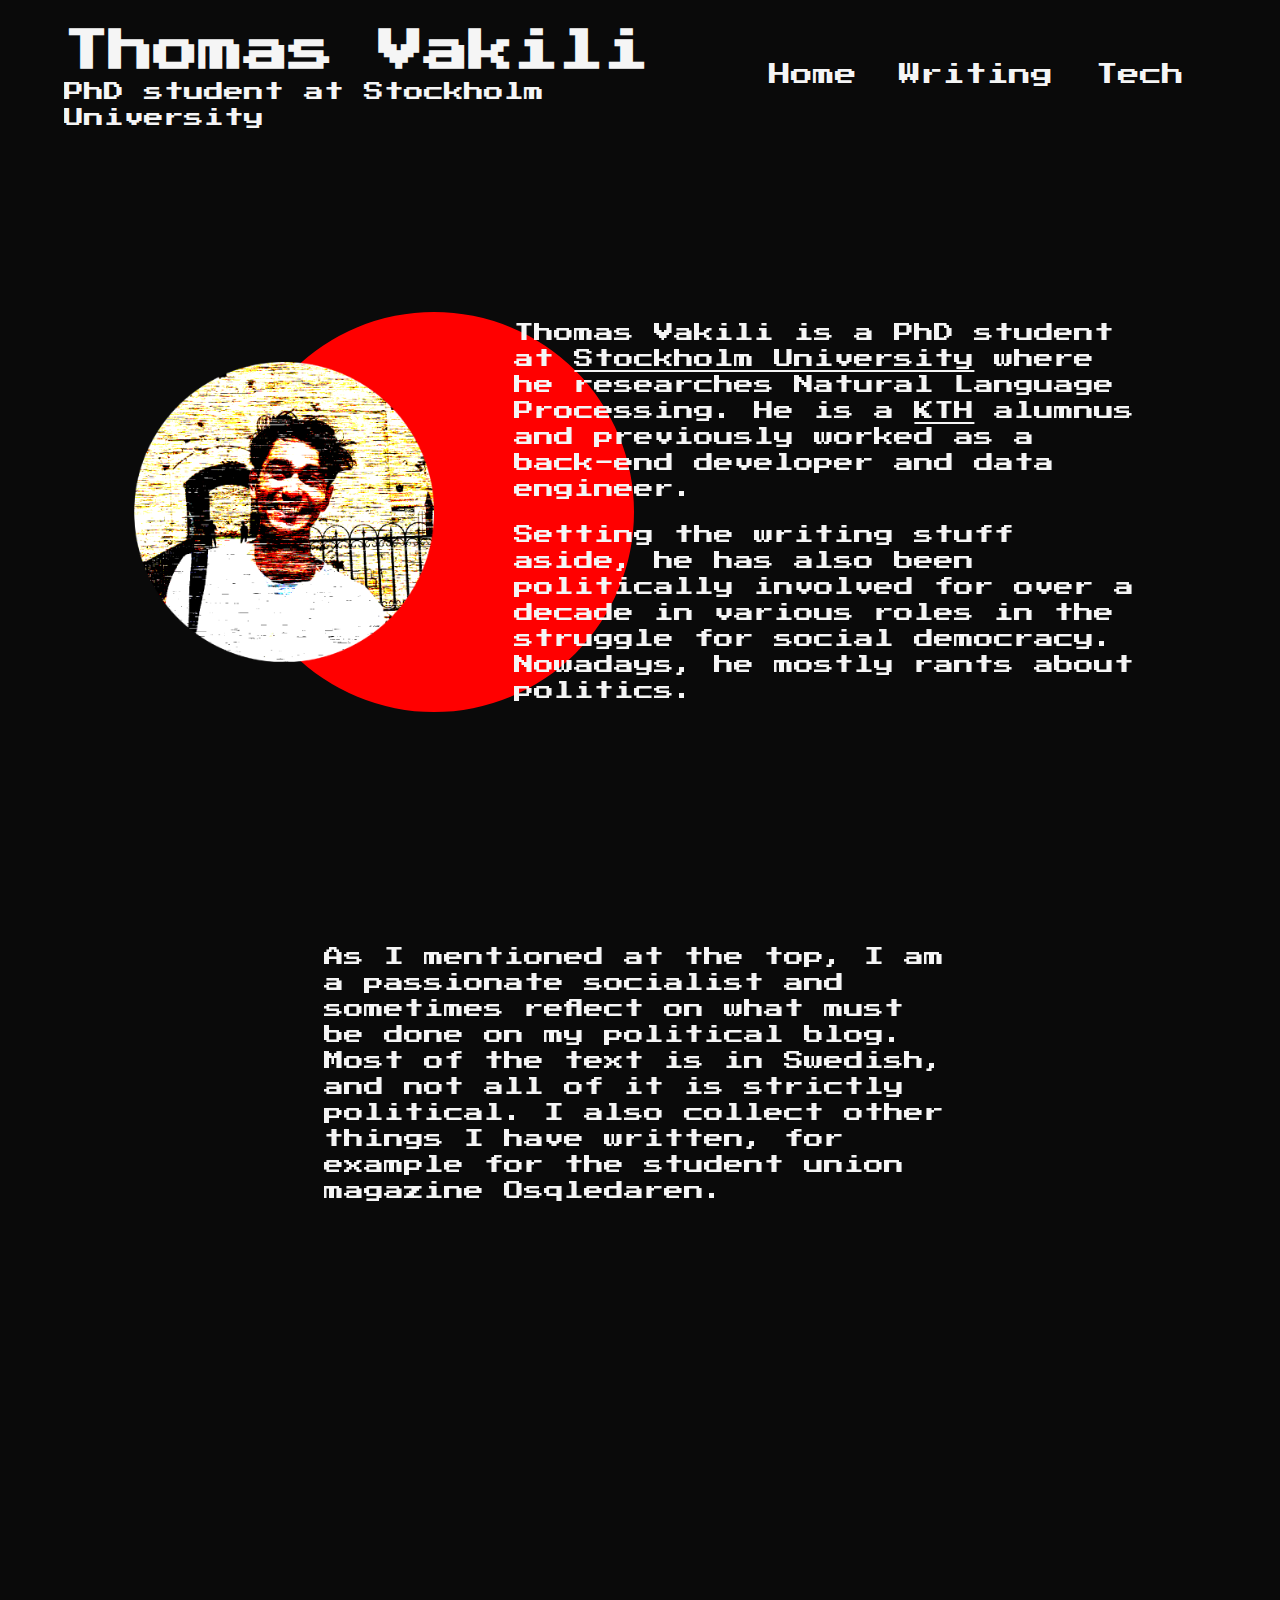
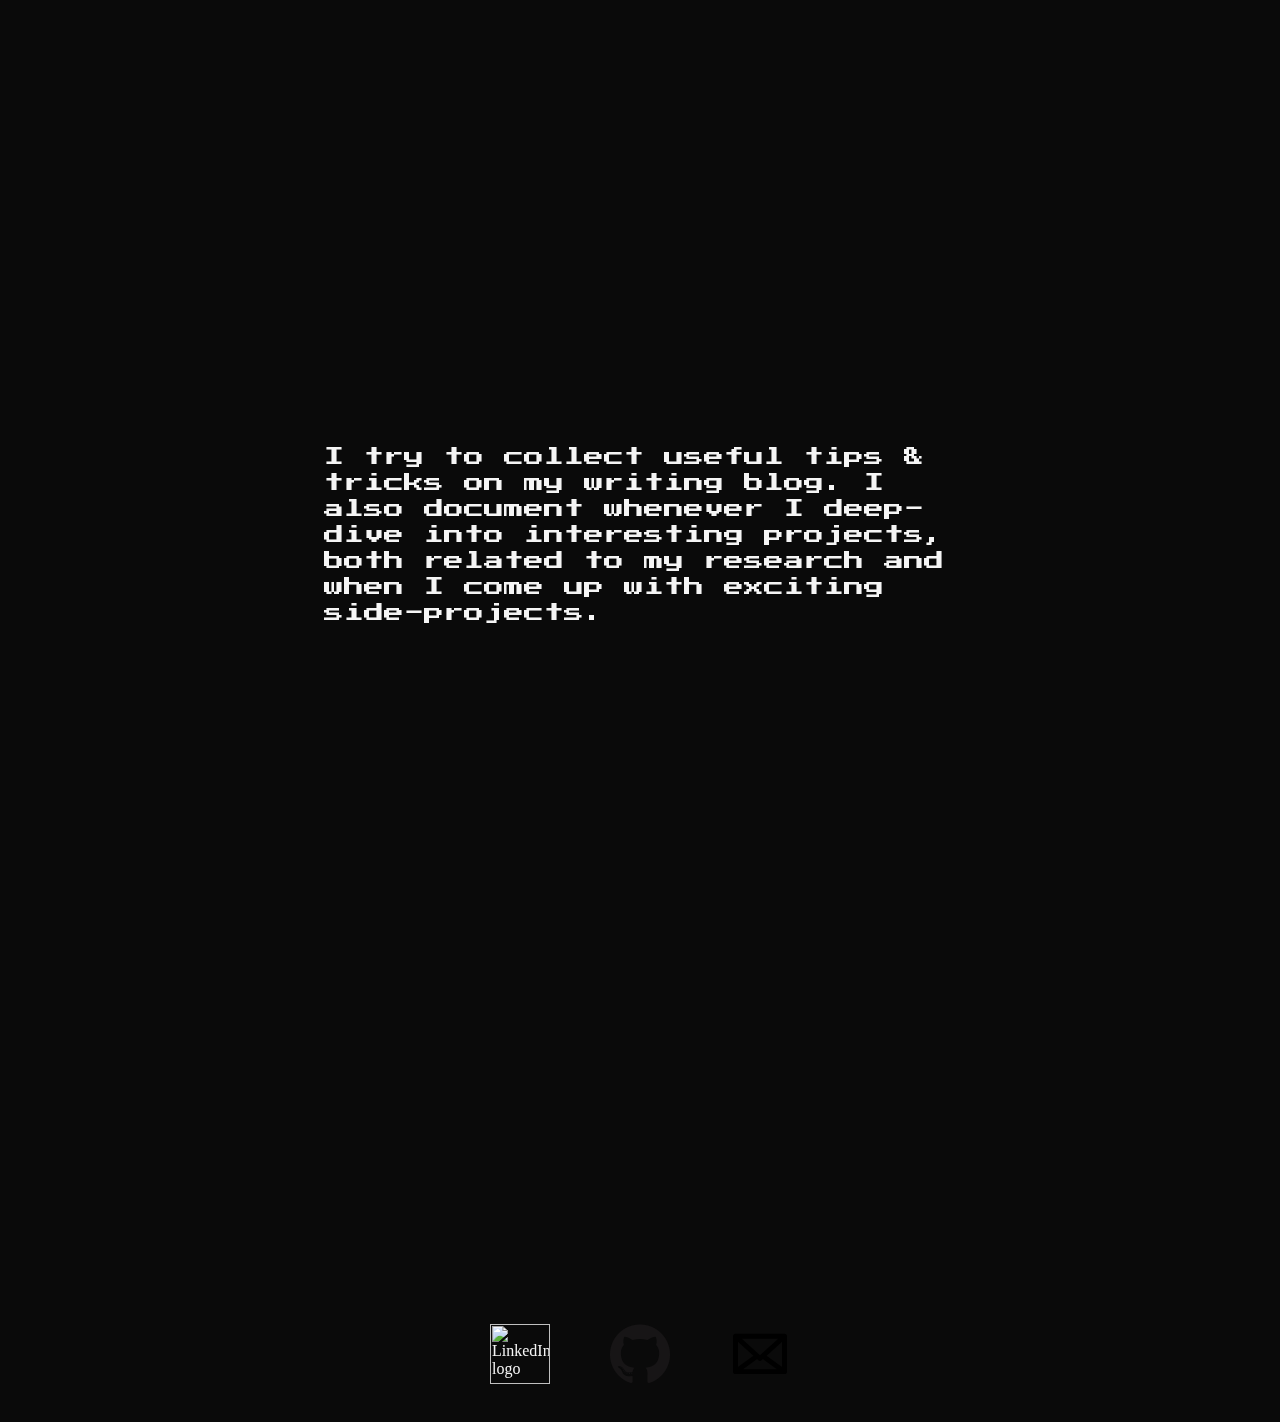
==== index.html @ 5042c974 "Fix texts and scale circle animation" ====
<html>
    <head>
        <link rel="stylesheet" href="style.css" />
        <title>Thomas Vakili - PhD student at Stockholm University</title>
        <meta name="viewport" content="width=550" />
        <script>
            const triangleCircleDelay = 0.5;

            const getRadius = () => {
                const anySection = document.getElementById('writing');
                return Math.min(anySection.offsetLeft, 200);
            }

            const animateHeader = () => {
                const title = document.getElementById('title');
                const [navList] = document.getElementsByTagName('ol');

                if (window.innerWidth < 1200) {
                    // Don't animate when screen is narrow
                    title.style = '';
                    navList.style = '';
                    Array.from(navList.getElementsByTagName('li')).map( li => {
                        li.style.padding = '';
                    });
                    return;
                }

                title.style.marginLeft = `${-Math.min(window.pageYOffset * 0.5, 100)}vw`;
                title.style.opacity = Math.max(0, 1 - window.pageYOffset/50);
                navList.style.marginLeft = `${-Math.min(window.pageYOffset * 0.5, 55)}vw`;

                Array.from(navList.getElementsByTagName('li')).map( li => {
                    li.style.padding = `${Math.min(window.pageYOffset, 2)}vw`;
                });
            }

            const setActiveSection = () => {
                const [introduction, writing, tech, ..._] = document.getElementsByTagName('section');
                const [homeCursor, writingCursor, techCursor, ...__] = document.getElementsByTagName('span');

                if (tech.offsetTop < window.pageYOffset + 200) {
                    homeCursor.className = '';
                    writingCursor.className = '';
                    techCursor.className = 'terminal';
                } else if (writing.offsetTop < window.pageYOffset + 200) {
                    homeCursor.className = '';
                    writingCursor.className = 'terminal';
                    techCursor.className = '';
                } else {
                    homeCursor.className = 'terminal';
                    writingCursor.className = '';
                    techCursor.className = '';
                }
            }

            const drawCircle = (ctx, startX, startY, radius, color) => {
                ctx.beginPath();
                ctx.moveTo(startX, startY - radius);
                ctx.fillStyle = color;
                ctx.arc(startX, startY, radius, 0, Math.PI * 2, true); // Outer circle
                ctx.fill();

            }

            const drawTriangle = (ctx, scale, pointX, pointY, color) => {
                ctx.beginPath();
                ctx.fillStyle = color;
                ctx.moveTo(pointX, pointY);
                ctx.lineTo(pointX - 270 * scale, pointY - 200 * scale);
                ctx.lineTo(pointX - 335 * scale, pointY - 90 * scale);
                ctx.lineTo(pointX, pointY);
                ctx.fill();
            }

            const calculateCoefficient = () => {
                const headerOffset = document.getElementById('home').offsetHeight;

                const yOffset = window.pageYOffset;
                const hero = document.getElementById('hero');
                const firstHeading = document.getElementById('writing');

                return yOffset/(hero.offsetTop + hero.offsetHeight - headerOffset);
            }

            const stickySections = () => {
                const [header] = document.getElementsByTagName('header');
                const [writing, tech] = document.getElementsByClassName('sticky');

                const vhScaleDivisor = document.documentElement.clientHeight / 100;

                const headerHeight = header.offsetHeight / vhScaleDivisor;
                
                const writingHeight = writing.offsetHeight / vhScaleDivisor;
                const writingOffset = 50 - writingHeight - headerHeight - 5;

                const techHeight = tech.offsetHeight / vhScaleDivisor;
                const techOffset = 50 - techHeight - headerHeight - 5;

                const writingBottom = (writing.offsetTop + writing.offsetHeight - writing.style.paddingBottom);
                const distance = writingBottom - tech.offsetTop;

                writing.style.top = `${writingOffset}vh`;
                tech.style.top = `${techOffset}vh`;
            }

            const drawPiercingTriangle = (ctx) => {
                const coefficient = calculateCoefficient();

                const radius = getRadius();

                const maxX = window.innerWidth - radius;
                const maxY = window.innerHeight - radius;

                // startX and startY could be set to something more linearly appropriate
                const picture = document.getElementById("hero").firstElementChild;
                const startX = -picture.x;
                const startY = -picture.y;

                const xDistanceToMax = maxX - startX;
                const x = Math.min(startX + xDistanceToMax * coefficient, maxX);

                const yDistanceToMax = maxY - startY;
                const y = Math.min(startY + yDistanceToMax * coefficient, maxY);

                const colorCoefficient = Math.max(0, coefficient - 1 - triangleCircleDelay) * 5;
                const color = 255 * Math.min(colorCoefficient, 1);

                drawTriangle(ctx, radius/200, x, y, 'rgb(255, ' + color + ', ' + color + ')');
            }

            const drawMainCircle = (ctx) => {
                const coefficient = calculateCoefficient();

                const radius = getRadius();

                const maxX = window.innerWidth - radius;
                const maxY = window.innerHeight - radius;

                const picture = document.getElementById("hero").firstElementChild;

                const startX = picture.x + 300;
                const xDistanceToMax = maxX - startX;
                const x = Math.min(startX + xDistanceToMax * coefficient, maxX);

                const startY = picture.y + 150;
                const yDistanceToMax = maxY - startY;
                const y = Math.min(startY + yDistanceToMax * coefficient, maxY);

                const color = 255 * (coefficient);

                const radiusCoefficient = Math.pow(Math.max(coefficient - triangleCircleDelay, 1), 5); 
                const scaledRadius = Math.min(
                    radius * radiusCoefficient,
                    window.innerHeight * 2
                );

                drawCircle(ctx, x, y, scaledRadius, 'rgb(255, ' + color + ', ' + color + ')');
            }

            const updateColors = () => {
                const coefficient = calculateCoefficient();
                const colorCoefficient = 10 * Math.pow(Math.max(coefficient - triangleCircleDelay, 1), 10); 
                
                const colorShift = Math.min(255 - colorCoefficient, 255);

                const backgroundColor = `rgb(${255 - colorShift}, ${255 - colorShift}, ${255 - colorShift})`;
                const textColor = `rgb(${colorShift}, ${colorShift}, ${colorShift})`;

                const body = document.getElementsByTagName('body')[0];
                body.style.color = textColor;
                body.style.backgroundColor = backgroundColor;

                const header = document.getElementsByTagName('header')[0];
                header.style.backgroundColor = backgroundColor;
            }

            const draw = () => {
                var canvas = document.getElementById("background");
                var ctx = canvas.getContext("2d");
                ctx.canvas.width  = window.innerWidth;
                ctx.canvas.height = window.innerHeight;

                window.requestAnimationFrame((_) => {
                    drawMainCircle(ctx);
                    drawPiercingTriangle(ctx);
                    updateColors();
                    stickySections();
                    setActiveSection();
                    animateHeader();
                });
            }

            document.addEventListener('DOMContentLoaded', (e) => draw() );
            document.addEventListener('scroll', (e) => draw() );
            window.addEventListener('resize', (e) => draw() );
        </script>
    </head>
    <body>
        <canvas id="background"></canvas>
        <header id="home">
            <div id="title">
                <a href="#hero">
                <h1 class="title">
                    Thomas Vakili
                </h1>
                <p id="byline">PhD student at Stockholm University</p>
                </a>
            </div>
            <nav>
            <ol>
                <li><a href="#hero">Home<span>_</span></a></li>
                <li><a href="#writing">Writing<span>_</span></a></li>
                <li><a href="#tech">Tech<span>_</span></a></li>
            </ol>
            </nav>
        </header>
        <div id="hero">
            <img src="images/thomas.png" alt="Picture of Thomas at the Bendery Fortress."/>
            <section id="introduction">
            <p>Thomas Vakili is a PhD student at <a target="_blank" href="https://www.su.se/english/">Stockholm University</a> where he researches Natural Language Processing. He is a <a target="_blank" href="https://kth.se">KTH</a> alumnus and previously worked as a back-end developer and data engineer.</p>
            <p>Setting the writing stuff aside, he has also been politically involved for over a decade in various roles in the struggle for social democracy. Nowadays, he mostly rants about politics.</p>
            </section>
        </div>
        <section id="writing">
            <div class="sticky">
            <p>As I mentioned at the top, I am a passionate socialist and sometimes reflect on what must be done on my political blog. Most of the text is in Swedish, and not all of it is strictly political. I also collect other things I have written, for example for the student union magazine Osqledaren.</p>
            </div>
        </section>
        <section id="tech">
            <div class="sticky">
            <p>I try to collect useful tips & tricks on my writing blog. I also document whenever I deep-dive into interesting projects, both related to my research and when I come up with exciting side-projects.</p>
            </div>
        </section>
        <section id="links">
            <a target="_blank" href="https://www.linkedin.com/in/thomasvakili/">
            <img src="https://content.linkedin.com/content/dam/me/brand/en-us/brand-home/logos/In-Blue-Logo.png.original.png" alt="LinkedIn logo" />
            </a>
            <a target="_blank" href="https://github.com/Touzen">
            <img src="images/github.png" alt="GitHub mark" />
            </a>
            <a href="mailto:thomas.vakili@dsv.su.se">
            <img src="images/email.svg" alt="Email icon" />
            </a>
        </section>
    </body>
</html>
---- style.css ----
@import url('https://fonts.googleapis.com/css2?family=Press+Start+2P&display=swap');

canvas#background {
    position: fixed;
    z-index: -1;
}

h1, h2 {
    font-family: 'Press Start 2P', serif;
}

h1.title {
    font-size: 45px;
    font-weight: 900;
    margin-bottom: 0;
}

h1.section-title {
    font-size: 40px;
    font-weight: 900;
}

p {
    font-family: 'Press Start 2P', sans-serif;
    font-size: 20px;
    font-weight: 300;
    line-height: 1.3em;
}

p.byline {
    font-size: 20px;
    font-weight: 300;
}

h3 {
    font-family: 'Lato', sans-serif;
    font-size: 24px;
    font-weight: 400;
    margin-bottom: 2px;
}

h3 + p {
    margin-top: 0;
}

h1.title + #byline {
    margin-top: 5px;
}

span {
    opacity: 0;
}

h2.publication-type {
    font-size: 36px;
    font-weight: 700;
}

a {
    color: inherit;
}

nav ol {
    list-style-type: none;
    padding-left: 0;
    display: flex;
    justify-content: space-around;
    width: 100%;
}

nav ol li {
    display: inline-block;
    font-family: 'Press Start 2P';
    font-size: 22px;
}

#title a,
nav a {
    text-decoration: none;
}

nav a {
    text-decoration: underline 0.15em rgba(0, 0, 0, 0);
    text-underline-offset: 0.2em;
    transition: text-decoration-color 300ms, text-underline-offset 300ms;
}

nav a:hover {
    text-decoration-color: #ff2f2f;
    text-underline-offset: 0.4em;
}

body {
    margin-top: 0;
    display: flex;
    flex-direction: column;
    align-items: center;
    background-color: #0f0202;
    color: #fff;
}

#hero section {
    padding-top: 0;
}

section {
    width: 50%;
}

#writing,
#tech {
    padding-top: 200px;
    height: 100vh;
}

section#introduction {
    width: 75%;
    margin: 0;
}

h1.section-title {
    text-align: center;
    margin-bottom: 50px;
}

header {
    z-index: 1;
    position: fixed;
    background-color: #0f0202;
    display: flex;
    flex-direction: row;
    align-items: center;
    justify-content: space-between;
    width: 90%;
    height: 150px;
}

html {
  scroll-padding-top: 150px;
}

header + * {
    margin-top: 300px;
}

header nav {
    width: 40%;
    display: flex;
    justify-content: center;
}

div#hero {
    display: flex;
    flex-direction: row;
    align-items: center;
    width: 80%;
}

#hero img {
    max-height: 300px;
    margin-right: 5em;
}

section#links {
    display: flex;
    flex-direction: row;
    justify-content: center;
    width: 30%;
}

#links img {
    height: 60px;
    width: 60px;
    padding: 0 30px 30px;
}

section#hero {
    width: 75%;
    margin-left: auto;
}

.sticky {
    position: sticky;
}

.terminal {
    animation: blink 1s infinite step-end;
}

@keyframes blink {
    from, to { opacity: 0; }
    
    50% {opacity: 1;}
}

@media screen and (max-width: 1200px) {
    h1.title {
        margin-top: 0;
    }

    #byline {
        display: none;
    }

    header nav {
        width: 80%;
    }

    section {
        width: 60%;
    }
}

@media screen and (max-width: 1000px) {
    header {
        flex-direction: column;
        justify-content: center;
    }

    header nav {
        width: 100%;
    }

    h1.title {
        padding-top: 8px;
    }

    div#hero {
        flex-direction: column;
        width: 100%;
    }

    #hero img {
        margin-right: 0;
    }

    #hero #introduction {
        margin-left: 0;
    }

    section {
        width: 75%;
    }
}

@media screen and (max-width: 700px) {
    #hero #introduction,
    section {
        width: 90%;
        margin-top: 0;
    }
}

@media screen and (max-width: 550px) {
    nav ol li {
        font-size: 24px;
    }

    header {
        height: 120px;
    }

    header + * {
        margin-top: 150px;
    }

    h1.title {
        font-size: 32px;
    }
}
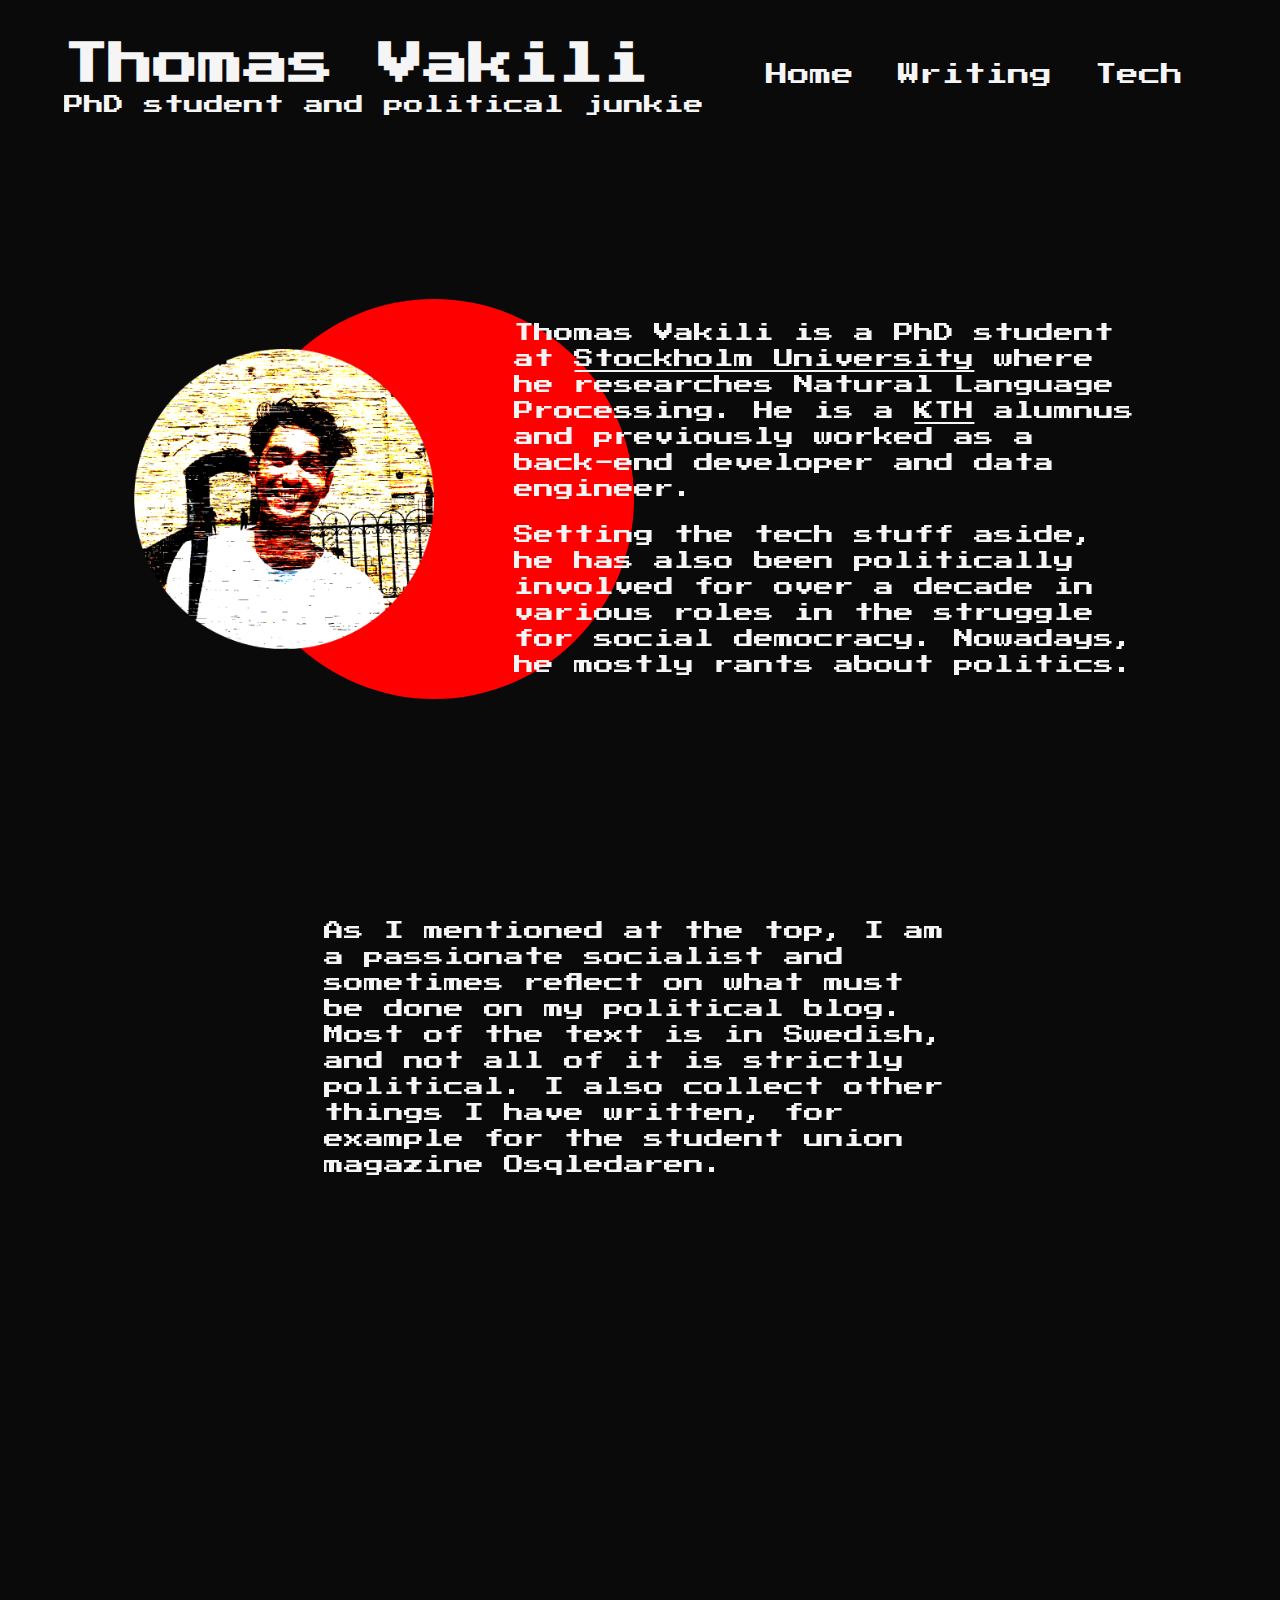
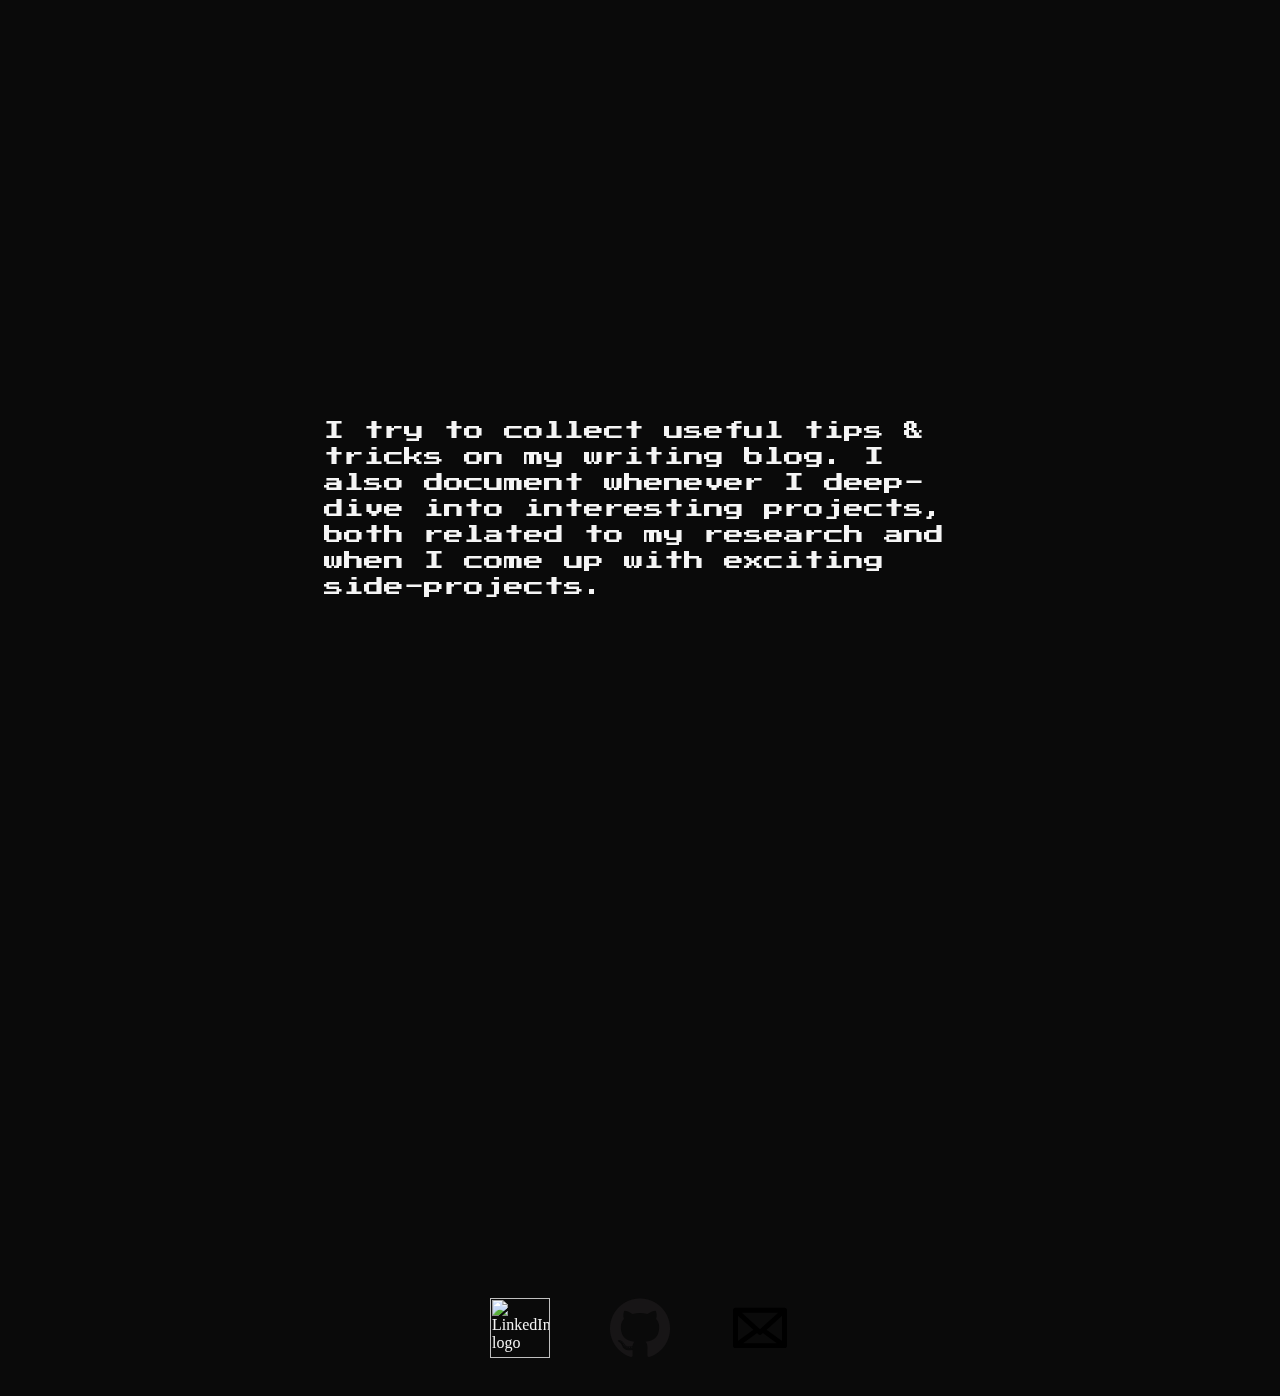
==== commit f9938fcb: "Fix text tuff" ====
--- a/index.html
+++ b/index.html
@@ -203,7 +203,7 @@
                 <h1 class="title">
                     Thomas Vakili
                 </h1>
-                <p id="byline">PhD student at Stockholm University</p>
+                <p id="byline">PhD student and political junkie</p>
                 </a>
             </div>
             <nav>
@@ -218,7 +218,7 @@
             <img src="images/thomas.png" alt="Picture of Thomas at the Bendery Fortress."/>
             <section id="introduction">
             <p>Thomas Vakili is a PhD student at <a target="_blank" href="https://www.su.se/english/">Stockholm University</a> where he researches Natural Language Processing. He is a <a target="_blank" href="https://kth.se">KTH</a> alumnus and previously worked as a back-end developer and data engineer.</p>
-            <p>Setting the writing stuff aside, he has also been politically involved for over a decade in various roles in the struggle for social democracy. Nowadays, he mostly rants about politics.</p>
+            <p>Setting the tech stuff aside, he has also been politically involved for over a decade in various roles in the struggle for social democracy. Nowadays, he mostly rants about politics.</p>
             </section>
         </div>
         <section id="writing">
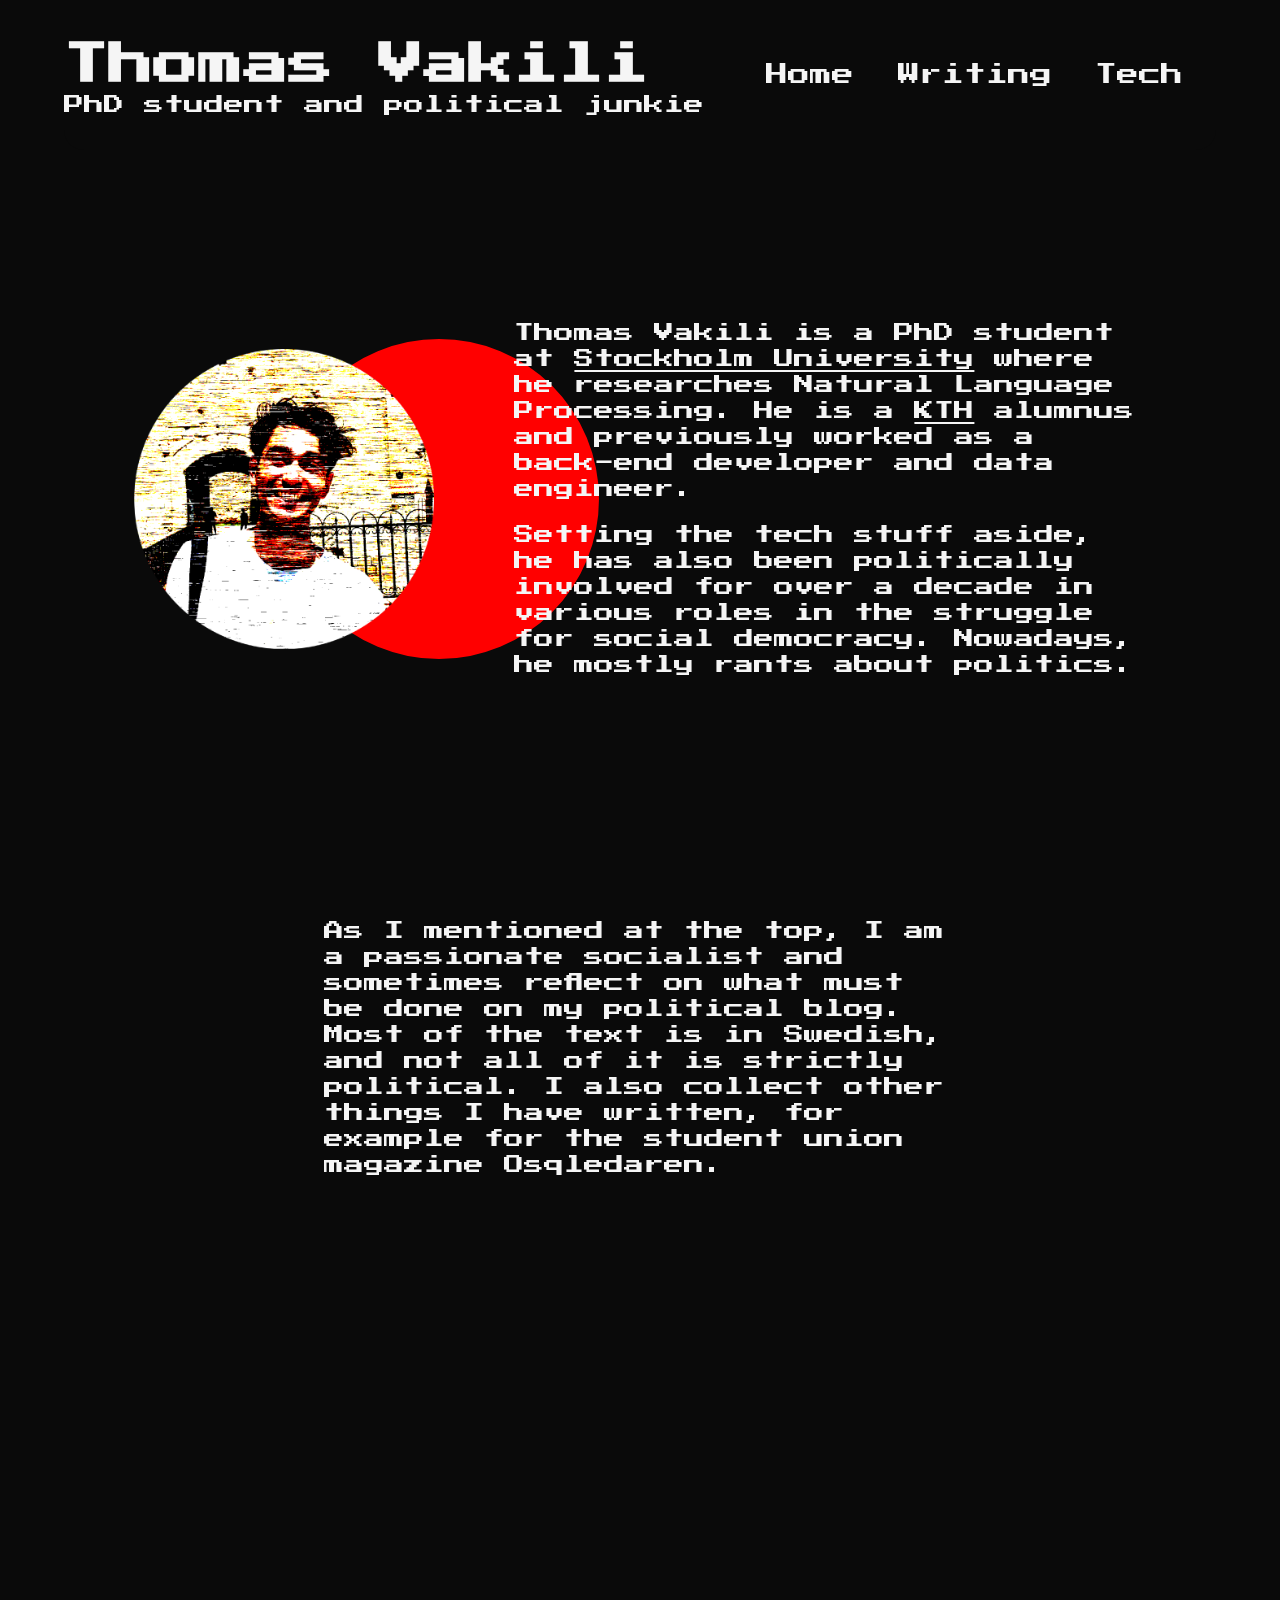
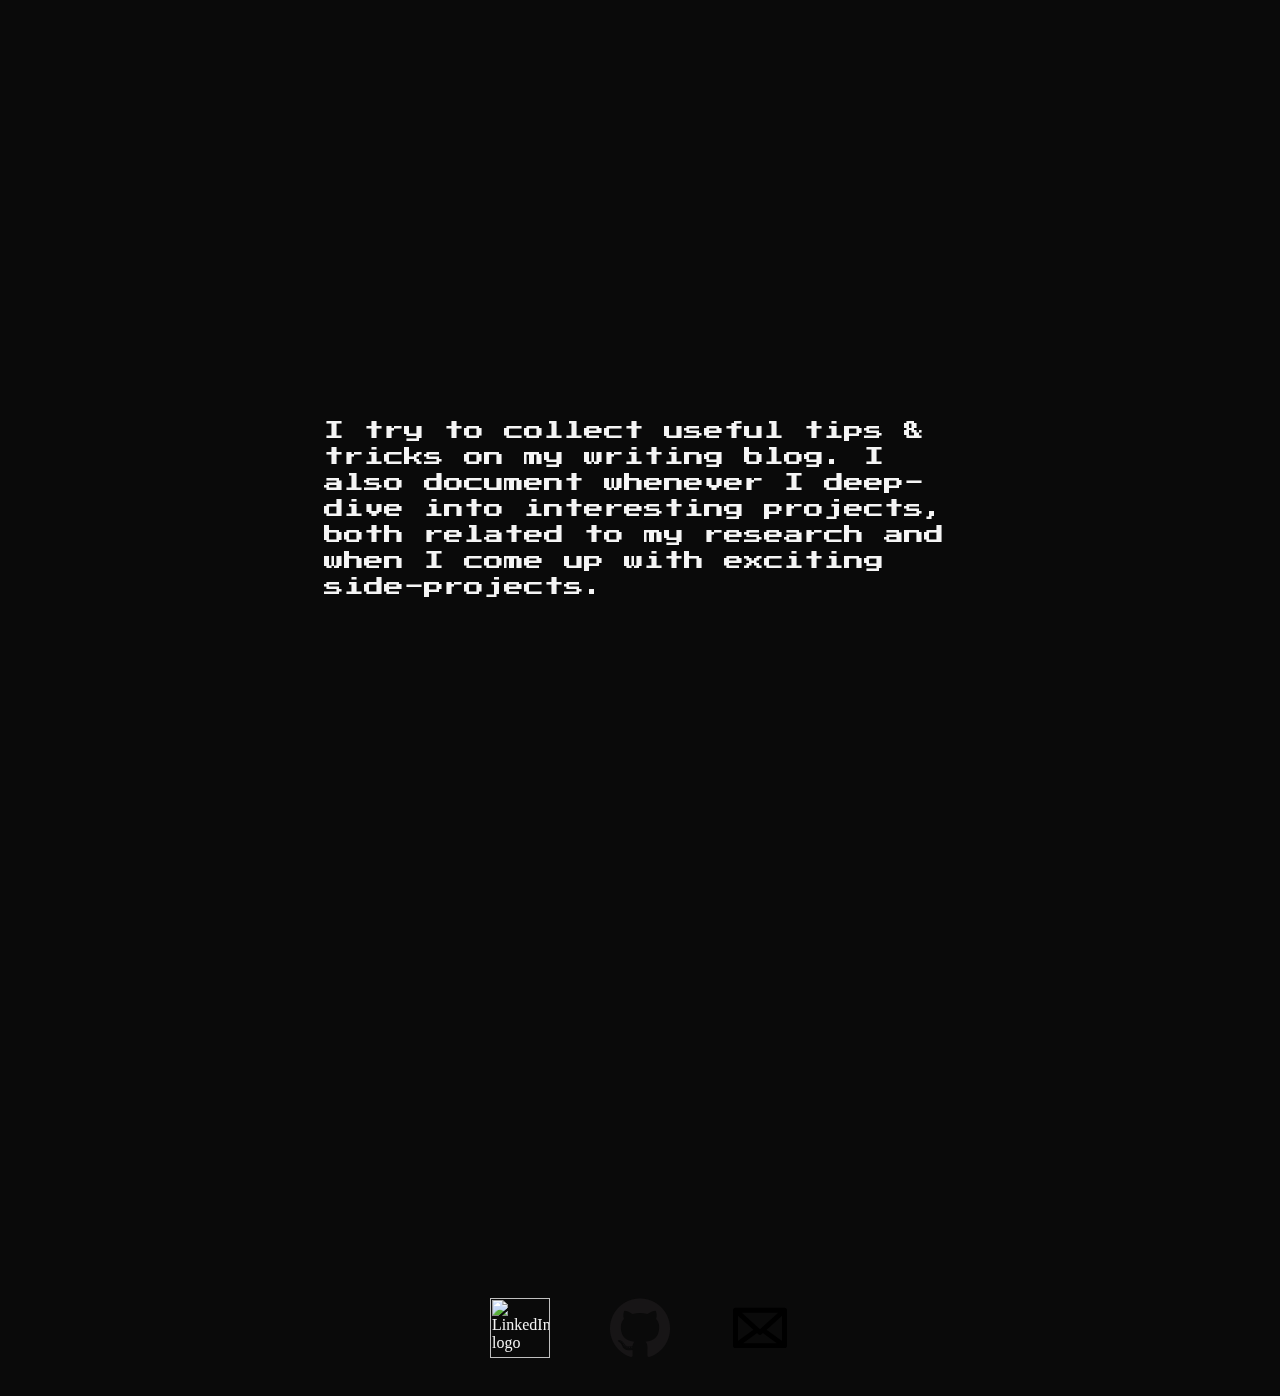
==== commit 63eaff8b: "Add last animation and improve scaling" ====
--- a/index.html
+++ b/index.html
@@ -7,8 +7,13 @@
             const triangleCircleDelay = 0.5;
 
             const getRadius = () => {
-                const anySection = document.getElementById('writing');
-                return Math.min(anySection.offsetLeft, 200);
+                const writingText = document.getElementById('writing').children[0].children[0];
+                const distanceToTop =  (window.innerHeight - writingText.offsetHeight) / 2;
+                if (window.innerWidth <= 550) {
+                    return Math.min(distanceToTop/3, 200);
+                } else {
+                    return Math.min(distanceToTop/2, 200);
+                }
             }
 
             const animateHeader = () => {
@@ -138,11 +143,13 @@
 
                 const picture = document.getElementById("hero").firstElementChild;
 
-                const startX = picture.x + 300;
+                const rightShift = window.innerWidth < 1200 ? 150 : 300;
+                const startX = picture.x + 5 + rightShift;  // Really unclear why the extra 5 are needed
                 const xDistanceToMax = maxX - startX;
                 const x = Math.min(startX + xDistanceToMax * coefficient, maxX);
 
-                const startY = picture.y + 150;
+                const downShift = window.innerWidth < 1200 ? 225 : 150;
+                const startY = picture.y + downShift;
                 const yDistanceToMax = maxY - startY;
                 const y = Math.min(startY + yDistanceToMax * coefficient, maxY);
 
@@ -157,6 +164,74 @@
                 drawCircle(ctx, x, y, scaledRadius, 'rgb(255, ' + color + ', ' + color + ')');
             }
 
+            const calculateBottomCircleRadius = () => {
+                const techText = document.getElementById('tech').children[0].children[0];
+                return Math.min(
+                    window.innerWidth/8,
+                    (window.innerWidth - techText.offsetWidth) / 3,
+                    (window.innerHeight - techText.offsetHeight) / 2
+                );
+            }
+
+            const drawBottomCircles = (ctx) => {
+                const radius = calculateBottomCircleRadius();
+                const nCircles = Math.ceil(window.innerWidth/radius);
+                const y = window.innerHeight;
+                const baseXs = [...Array(nCircles).keys()]
+                    .map(idx => 1.5 * idx * radius);
+                
+                
+                const distanceToBottom = Math.max(
+                    document.body.offsetHeight - window.pageYOffset - window.innerHeight,
+                    0
+                );
+                const coordinatesBottom = baseXs.map( baseX => {
+                    const x = baseX + Math.pow(distanceToBottom/20, 2);
+                    return [x, y];
+                });
+                const coordinatesTop = baseXs.map( baseX => {
+                    const x = baseX - Math.pow(distanceToBottom/20, 2);
+                    return [x, 0];
+                });
+
+                coordinatesBottom.forEach(([x, y]) => 
+                    drawCircle(ctx, x, y, radius, 'rgb(255, 0, 0')
+                );
+                coordinatesTop.forEach(([x, y]) => 
+                    drawCircle(ctx, x, y, radius, 'rgb(255, 0, 0')
+                );
+            }
+
+            const drawSideCircles = (ctx) => {
+                const radius = calculateBottomCircleRadius();
+                const nCircles = Math.ceil(window.innerHeight/radius);
+
+                const x = window.innerWidth;
+                const baseYs = [...Array(nCircles).keys()]
+                    .map(idx => 1.5 * idx * radius);
+                
+                
+                const distanceToBottom = Math.max(
+                    document.body.offsetHeight - window.pageYOffset - window.innerHeight,
+                    0
+                );
+                const coordinatesRight = baseYs.map( baseY => {
+                    const y = baseY - Math.pow(distanceToBottom/20, 2);
+                    return [x, y];
+                });
+                const coordinatesLeft = baseYs.map( baseY => {
+                    const y = baseY + Math.pow(distanceToBottom/20, 2);
+                    return [0, y];
+                });
+
+                coordinatesRight.forEach(([x, y]) => 
+                    drawCircle(ctx, x, y, radius, 'rgb(255, 0, 0')
+                );
+                coordinatesLeft.forEach(([x, y]) => 
+                    drawCircle(ctx, x, y, radius, 'rgb(255, 0, 0')
+                );
+            }
+
             const updateColors = () => {
                 const coefficient = calculateCoefficient();
                 const colorCoefficient = 10 * Math.pow(Math.max(coefficient - triangleCircleDelay, 1), 10); 
@@ -164,6 +239,7 @@
                 const colorShift = Math.min(255 - colorCoefficient, 255);
 
                 const backgroundColor = `rgb(${255 - colorShift}, ${255 - colorShift}, ${255 - colorShift})`;
+                const backgroundColorTransparent = `rgba(${255 - colorShift}, ${255 - colorShift}, ${255 - colorShift}, 0.9)`;
                 const textColor = `rgb(${colorShift}, ${colorShift}, ${colorShift})`;
 
                 const body = document.getElementsByTagName('body')[0];
@@ -171,7 +247,7 @@
                 body.style.backgroundColor = backgroundColor;
 
                 const header = document.getElementsByTagName('header')[0];
-                header.style.backgroundColor = backgroundColor;
+                header.style.backgroundColor = backgroundColorTransparent;
             }
 
             const draw = () => {
@@ -183,6 +259,8 @@
                 window.requestAnimationFrame((_) => {
                     drawMainCircle(ctx);
                     drawPiercingTriangle(ctx);
+                    drawBottomCircles(ctx);
+                    drawSideCircles(ctx);
                     updateColors();
                     stickySections();
                     setActiveSection();
--- a/style.css
+++ b/style.css
@@ -133,6 +133,7 @@
     justify-content: space-between;
     width: 90%;
     height: 150px;
+    border-radius: 0 0 20px 20px;
 }
 
 html {
@@ -172,6 +173,15 @@
     height: 60px;
     width: 60px;
     padding: 0 30px 30px;
+}
+
+#space-invader {
+    position: sticky;
+    bottom: 0;
+}
+
+#space-invader img {
+    height: 100px;
 }
 
 section#hero {
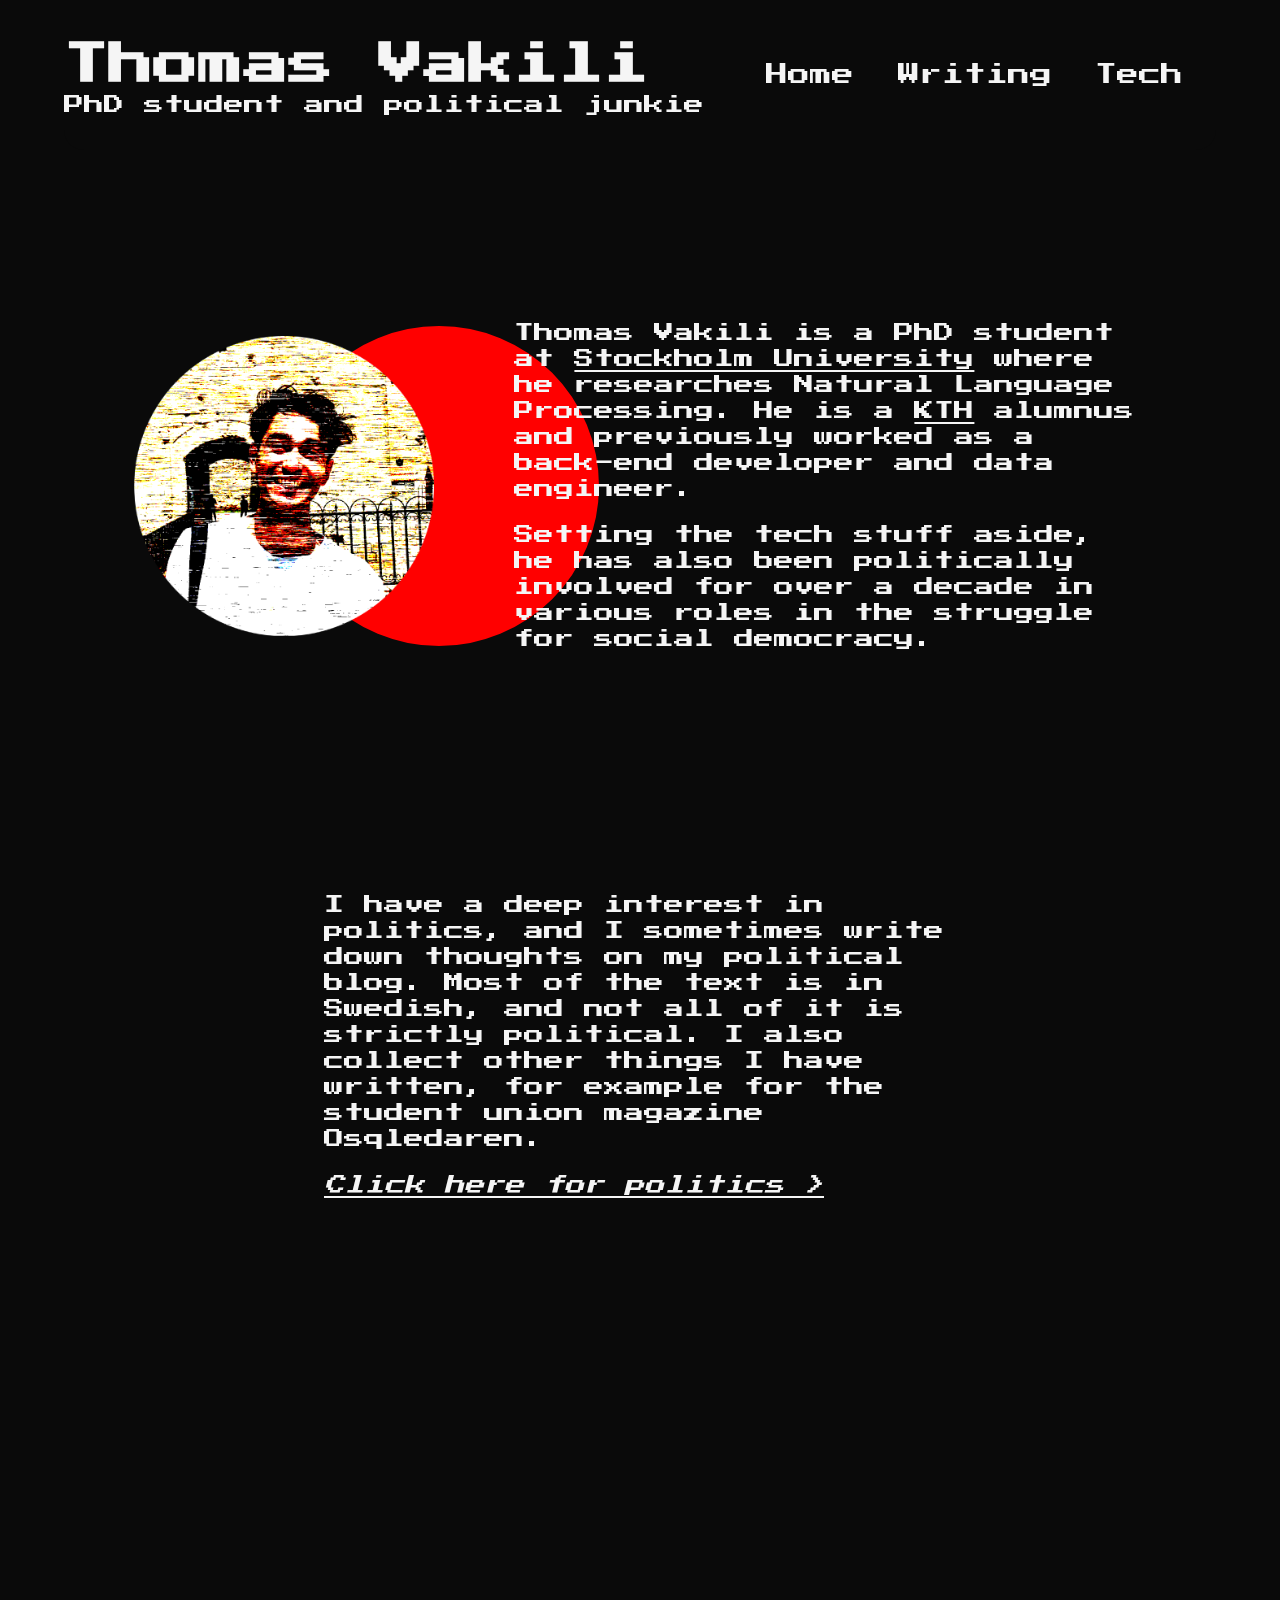
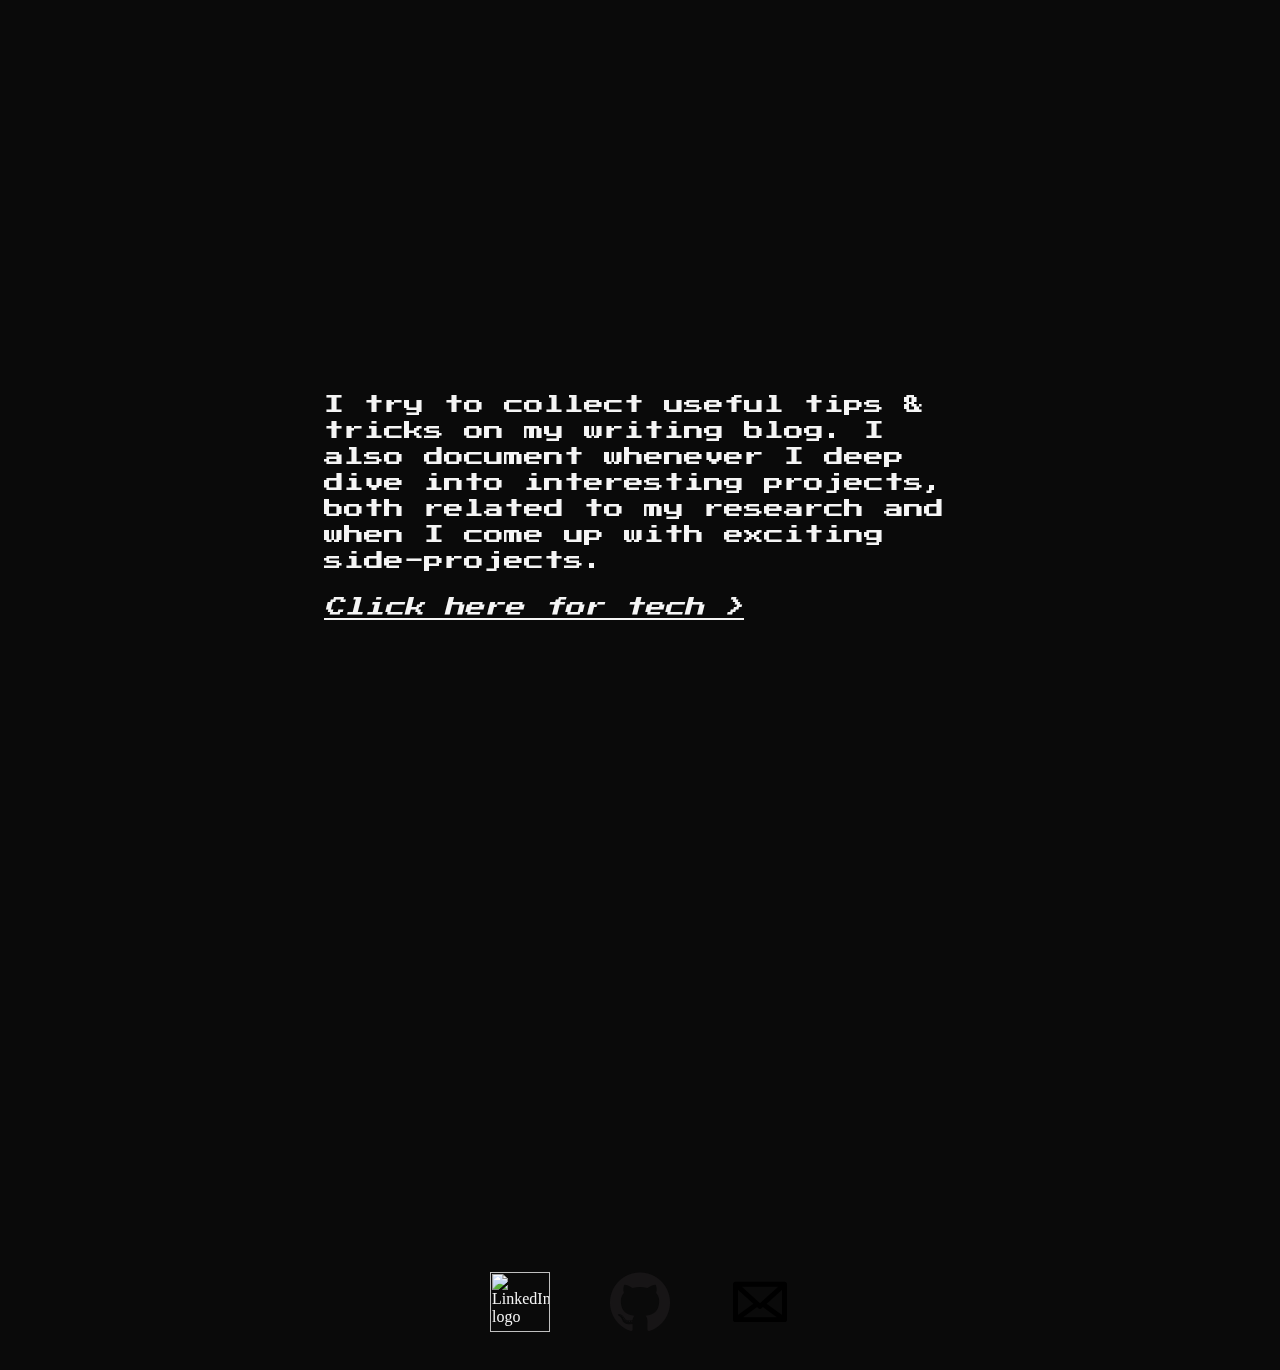
==== commit e445f3c4: "Add links to actual sites" ====
--- a/index.html
+++ b/index.html
@@ -148,7 +148,7 @@
                 const xDistanceToMax = maxX - startX;
                 const x = Math.min(startX + xDistanceToMax * coefficient, maxX);
 
-                const downShift = window.innerWidth < 1200 ? 225 : 150;
+                const downShift = window.innerWidth < 1200 ? 125 : 150;
                 const startY = picture.y + downShift;
                 const yDistanceToMax = maxY - startY;
                 const y = Math.min(startY + yDistanceToMax * coefficient, maxY);
@@ -277,7 +277,7 @@
         <canvas id="background"></canvas>
         <header id="home">
             <div id="title">
-                <a href="#hero">
+                <a href="#top">
                 <h1 class="title">
                     Thomas Vakili
                 </h1>
@@ -286,27 +286,29 @@
             </div>
             <nav>
             <ol>
-                <li><a href="#hero">Home<span>_</span></a></li>
+                <li><a href="#top">Home<span>_</span></a></li>
                 <li><a href="#writing">Writing<span>_</span></a></li>
-                <li><a href="#tech">Tech<span>_</span></a></li>
+                <li><a href="#links">Tech<span>_</span></a></li>
             </ol>
             </nav>
         </header>
         <div id="hero">
             <img src="images/thomas.png" alt="Picture of Thomas at the Bendery Fortress."/>
             <section id="introduction">
-            <p>Thomas Vakili is a PhD student at <a target="_blank" href="https://www.su.se/english/">Stockholm University</a> where he researches Natural Language Processing. He is a <a target="_blank" href="https://kth.se">KTH</a> alumnus and previously worked as a back-end developer and data engineer.</p>
-            <p>Setting the tech stuff aside, he has also been politically involved for over a decade in various roles in the struggle for social democracy. Nowadays, he mostly rants about politics.</p>
+            <p>Thomas Vakili is a PhD student at <a target="_blank" href="https://dsv.su.se/en/">Stockholm University</a> where he researches Natural Language Processing. He is a <a target="_blank" href="https://kth.se">KTH</a> alumnus and previously worked as a back-end developer and data engineer.</p>
+            <p>Setting the tech stuff aside, he has also been politically involved for over a decade in various roles in the struggle for social democracy.</p>
             </section>
         </div>
         <section id="writing">
             <div class="sticky">
-            <p>As I mentioned at the top, I am a passionate socialist and sometimes reflect on what must be done on my political blog. Most of the text is in Swedish, and not all of it is strictly political. I also collect other things I have written, for example for the student union magazine Osqledaren.</p>
+            <p>I have a deep interest in politics, and I sometimes write down thoughts on my political blog. Most of the text is in Swedish, and not all of it is strictly political. I also collect other things I have written, for example for the student union magazine Osqledaren.</p>
+            <p><a class="outlink" href="https://blog.thomasvakili.se">Click here for politics ></a></p>
             </div>
         </section>
         <section id="tech">
             <div class="sticky">
-            <p>I try to collect useful tips & tricks on my writing blog. I also document whenever I deep-dive into interesting projects, both related to my research and when I come up with exciting side-projects.</p>
+            <p>I try to collect useful tips & tricks on my writing blog. I also document whenever I deep dive into interesting projects, both related to my research and when I come up with exciting side-projects.</p>
+            <p><a class="outlink" href="https://tech.thomasvakili.se">Click here for tech ></a></p>
             </div>
         </section>
         <section id="links">
--- a/style.css
+++ b/style.css
@@ -77,17 +77,6 @@
 #title a,
 nav a {
     text-decoration: none;
-}
-
-nav a {
-    text-decoration: underline 0.15em rgba(0, 0, 0, 0);
-    text-underline-offset: 0.2em;
-    transition: text-decoration-color 300ms, text-underline-offset 300ms;
-}
-
-nav a:hover {
-    text-decoration-color: #ff2f2f;
-    text-underline-offset: 0.4em;
 }
 
 body {
@@ -138,6 +127,7 @@
 
 html {
   scroll-padding-top: 150px;
+  scroll-behavior: smooth;
 }
 
 header + * {
@@ -175,15 +165,6 @@
     padding: 0 30px 30px;
 }
 
-#space-invader {
-    position: sticky;
-    bottom: 0;
-}
-
-#space-invader img {
-    height: 100px;
-}
-
 section#hero {
     width: 75%;
     margin-left: auto;
@@ -195,6 +176,10 @@
 
 .terminal {
     animation: blink 1s infinite step-end;
+}
+
+a.outlink {
+    font-style: italic;
 }
 
 @keyframes blink {
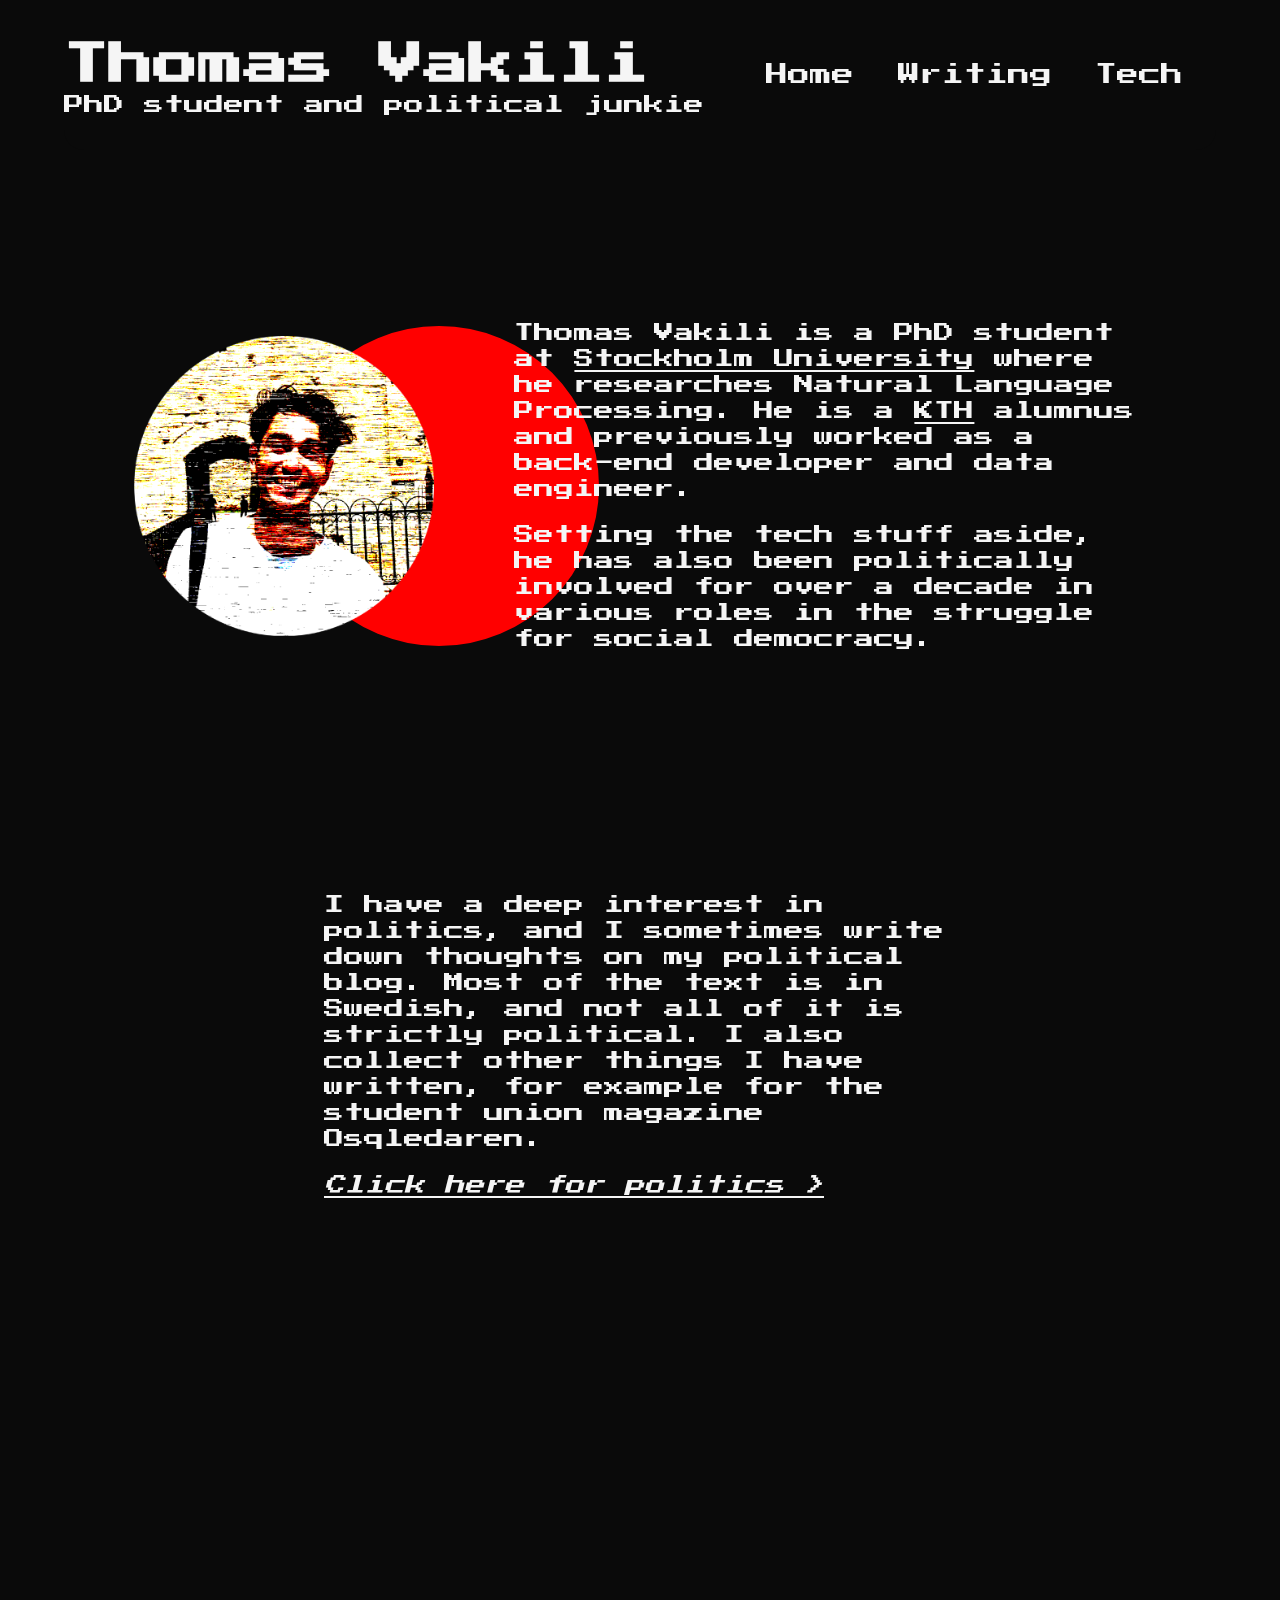
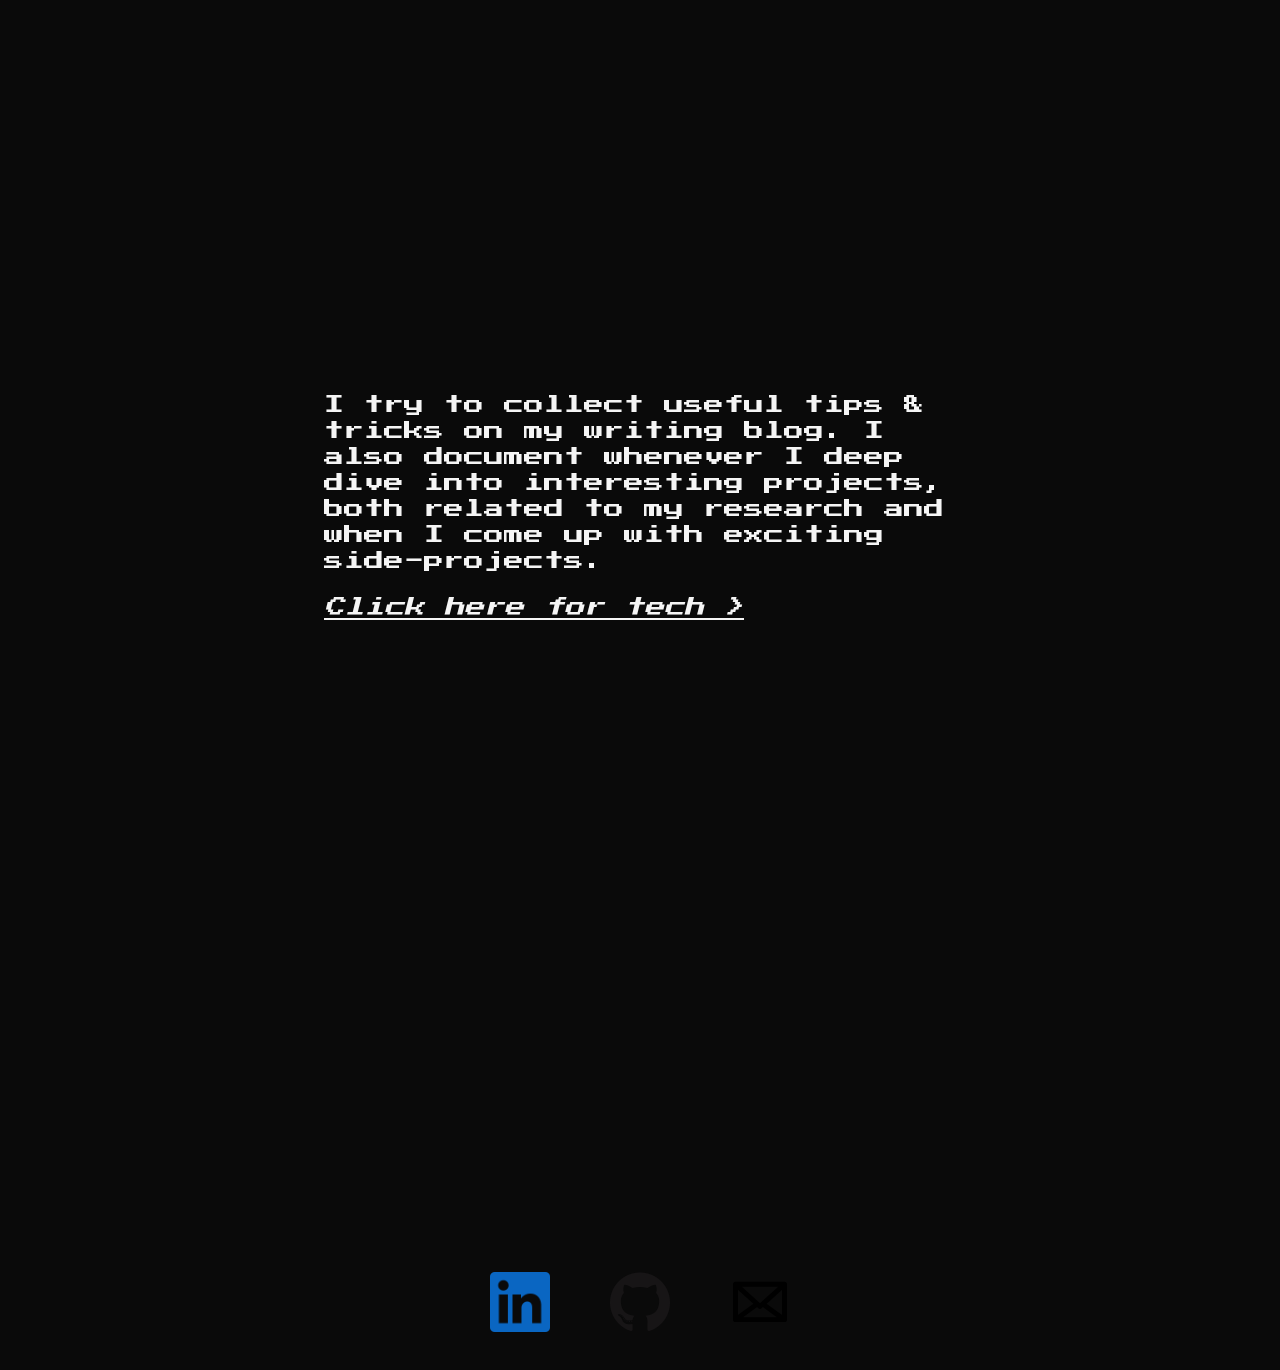
==== commit fb5a2568: "Fix LinkedIn logo" ====
--- a/index.html
+++ b/index.html
@@ -313,12 +313,12 @@
         </section>
         <section id="links">
             <a target="_blank" href="https://www.linkedin.com/in/thomasvakili/">
-            <img src="https://content.linkedin.com/content/dam/me/brand/en-us/brand-home/logos/In-Blue-Logo.png.original.png" alt="LinkedIn logo" />
+            <img src="images/linkedin.png" alt="LinkedIn logo" />
             </a>
             <a target="_blank" href="https://github.com/Touzen">
             <img src="images/github.png" alt="GitHub mark" />
             </a>
-            <a href="mailto:thomas.vakili@dsv.su.se">
+            <a href="mailto:thomas@vakili.net">
             <img src="images/email.svg" alt="Email icon" />
             </a>
         </section>
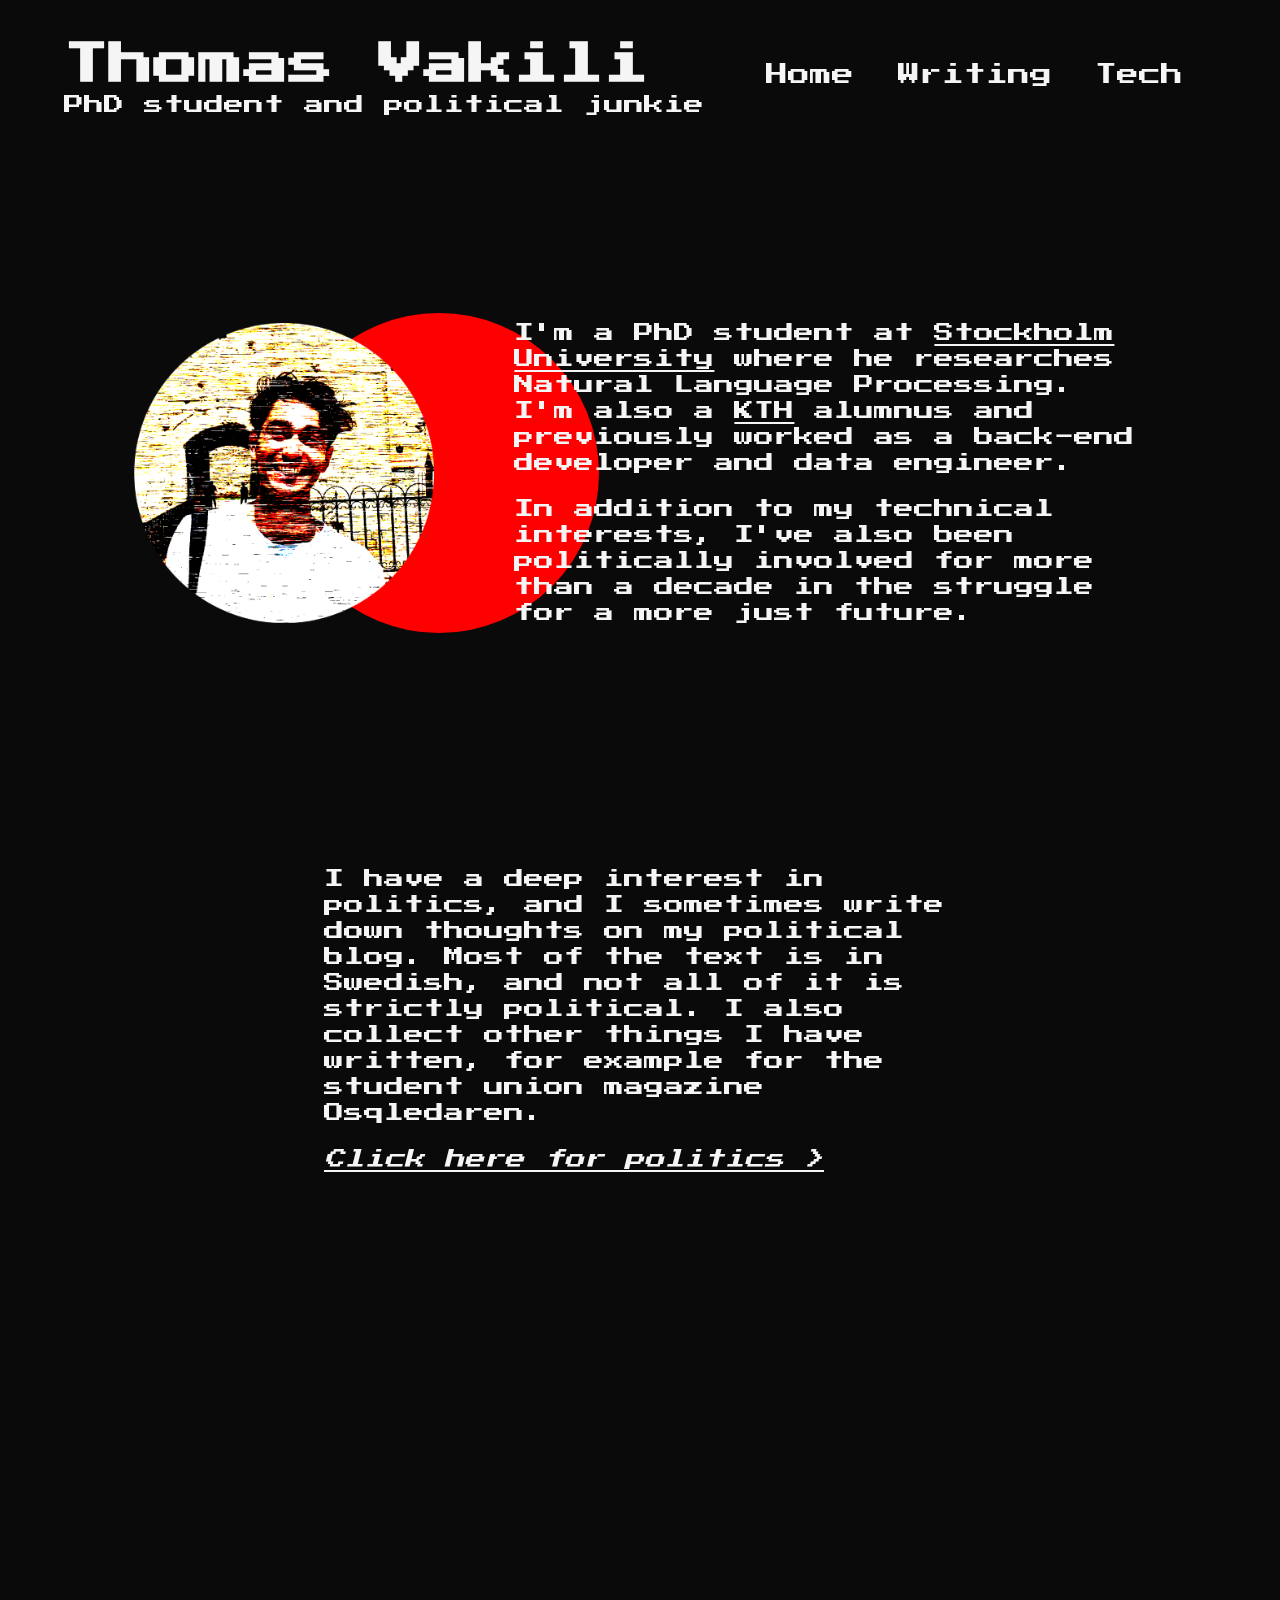
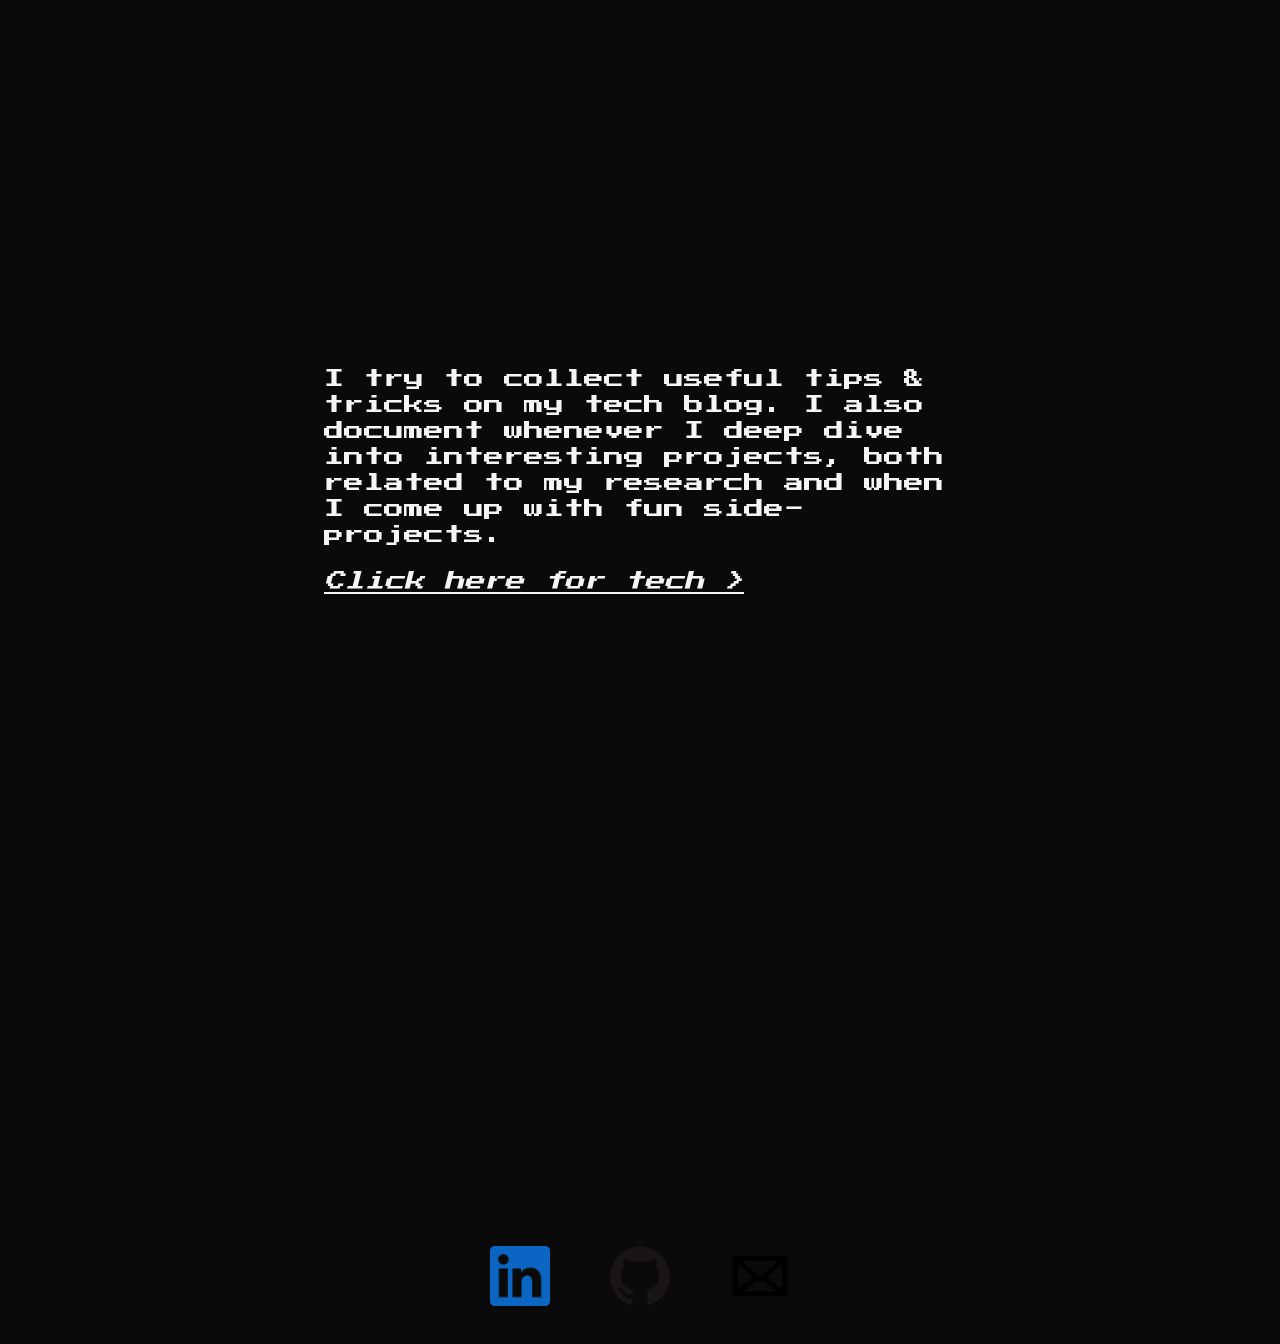
==== commit 3ac5a9d7: "Update descriptions" ====
--- a/index.html
+++ b/index.html
@@ -295,8 +295,8 @@
         <div id="hero">
             <img src="images/thomas.png" alt="Picture of Thomas at the Bendery Fortress."/>
             <section id="introduction">
-            <p>Thomas Vakili is a PhD student at <a target="_blank" href="https://dsv.su.se/en/">Stockholm University</a> where he researches Natural Language Processing. He is a <a target="_blank" href="https://kth.se">KTH</a> alumnus and previously worked as a back-end developer and data engineer.</p>
-            <p>Setting the tech stuff aside, he has also been politically involved for over a decade in various roles in the struggle for social democracy.</p>
+            <p>I'm a PhD student at <a target="_blank" href="https://dsv.su.se/en/">Stockholm University</a> where he researches Natural Language Processing. I'm also a <a target="_blank" href="https://kth.se">KTH</a> alumnus and previously worked as a back-end developer and data engineer.</p>
+            <p>In addition to my technical interests, I've also been politically involved for more than a decade in the struggle for a more just future.</p>
             </section>
         </div>
         <section id="writing">
@@ -307,7 +307,7 @@
         </section>
         <section id="tech">
             <div class="sticky">
-            <p>I try to collect useful tips & tricks on my writing blog. I also document whenever I deep dive into interesting projects, both related to my research and when I come up with exciting side-projects.</p>
+            <p>I try to collect useful tips & tricks on my tech blog. I also document whenever I deep dive into interesting projects, both related to my research and when I come up with fun side-projects.</p>
             <p><a class="outlink" href="https://tech.thomasvakili.se">Click here for tech ></a></p>
             </div>
         </section>
